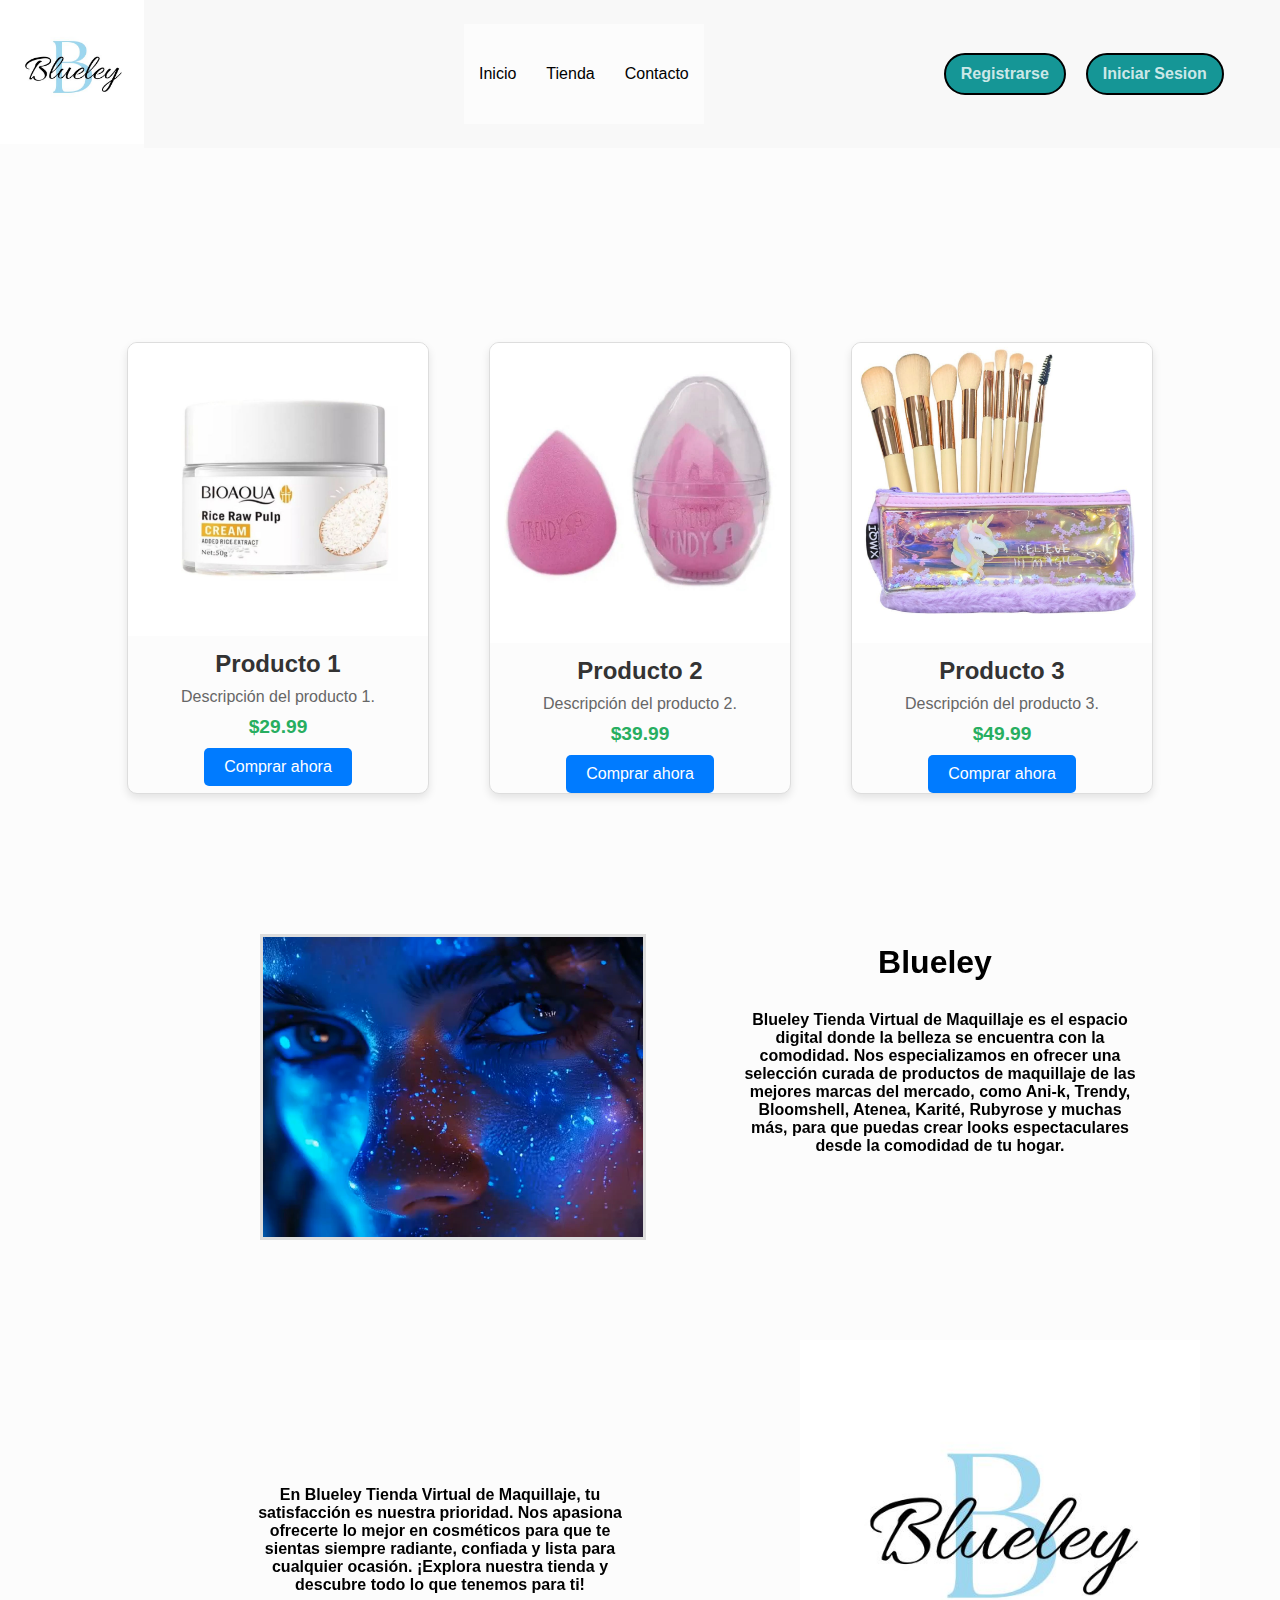
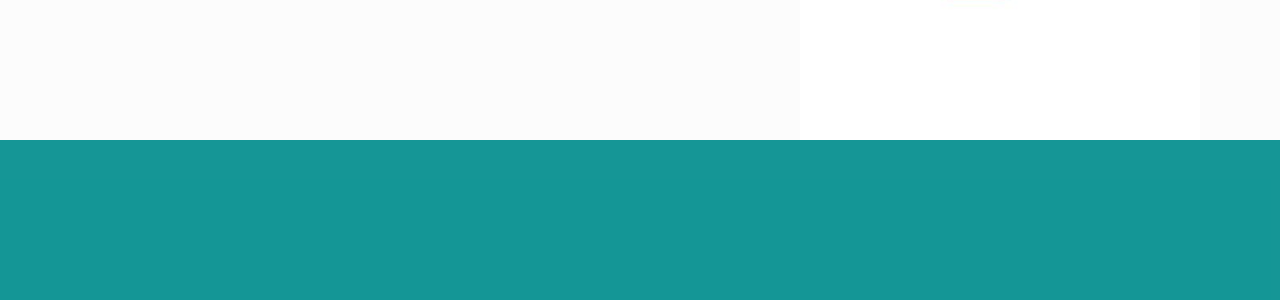
==== src/htdocs/Index.html @ fa140cc6 "inicio y registro de usuario con validacion en la bd" ====
<!DOCTYPE html>
<html>
  <head>
    <meta charset="utf-8" />
    <meta http-equiv="X-UA-Compatible" content="IE=edge" />
    <title>Bluley</title>
    <meta name="viewport" content="width=device-width, initial-scale=1" />
    <link
      rel="stylesheet"
      type="text/css"
      media="screen"
      href="Estilos/style.css"
    />
    <link rel="stylesheet" href="index.php" />
    <link rel="stylesheet" href="index.sql" />

    <link rel="icon" href="img/Bluley logo.jpg" />
    <script src="Inicio.js"></script>
  </head>
  <body>
    <!-- Cabecera -->
    <header class="Cabecera">
      <a href="#" class="logo"> <img src="img/Bluley logo.jpg" /></a>
      <div class="user-name"></div>
      <nav>
        <ul>
          <li>
            <a href="Index.html" class="link">Inicio</a>
          </li>

          <li><a href="Tienda.html">Tienda</a></li>
          <li><a href="">Contacto</a></li>
        </ul>
      </nav>

      <a href="Registrarse.html" class="Button1">Registrarse</a>
      <a href="InicioSecion.html" class="Button2">Iniciar Sesion</a>
    </header>

    <video muted autoplay loop>
      <source
        src="Video/coverr-putting-makeup-on-3918-1080p.mp4"
        type="video/mp4"
      />
    </video>

    <div class="product-row">
      <div class="product-card">
        <img
          src="img/Crema de Bioa.jpg"
          alt="Producto 1"
          class="product-image"
        />
        <h2 class="product-title">Producto 1</h2>
        <p class="product-description">Descripción del producto 1.</p>
        <span class="product-price">$29.99</span>
        <button class="buy-button">Comprar ahora</button>
      </div>
      <div class="product-card">
        <img src="img/La esponja .jpg" alt="Producto 2" class="product-image" />
        <h2 class="product-title">Producto 2</h2>
        <p class="product-description">Descripción del producto 2.</p>
        <span class="product-price">$39.99</span>
        <button class="buy-button">Comprar ahora</button>
      </div>
      <div class="product-card">
        <img src="img/Brochas.jpg" alt="Producto 3" class="product-image" />
        <h2 class="product-title">Producto 3</h2>
        <p class="product-description">Descripción del producto 3.</p>
        <span class="product-price">$49.99</span>
        <button class="buy-button">Comprar ahora</button>
      </div>
    </div>

    <div class="video-text-grid">
      <video class="circular-video" autoplay muted loop>
        <source
          src="Video/coverr-cosmic-blue-glitter-makeup-close-up-1080p.mp4"
          type="video/mp4"
        />
        Tu navegador no soporta el video.
      </video>

      <div>
        <h1 class="Titulo1">Blueley</h1>
        <p class="Parrafo1">
          Blueley Tienda Virtual de Maquillaje es el espacio digital donde la
          belleza se encuentra con la comodidad. Nos especializamos en ofrecer
          una selección curada de productos de maquillaje de las mejores marcas
          del mercado, como Ani-k, Trendy, Bloomshell, Atenea, Karité, Rubyrose
          y muchas más, para que puedas crear looks espectaculares desde la
          comodidad de tu hogar.
        </p>
      </div>
    </div>

    <div class="contenedor">
      <p>
        En Blueley Tienda Virtual de Maquillaje, tu satisfacción es nuestra
        prioridad. Nos apasiona ofrecerte lo mejor en cosméticos para que te
        sientas siempre radiante, confiada y lista para cualquier ocasión.
        ¡Explora nuestra tienda y descubre todo lo que tenemos para ti!
      </p>
      <img src="img/Bluley logo.jpg" alt="Logo descriptivo" />
    </div>

    <!-- Footer -->
    <footer class="footer"></footer>
  </body>
</html>
---- src/htdocs/Estilos/style.css ----
* {
  font-family: Arial, sans-serif;
  margin: 0;
  padding: 0;
  background-color: #fcfcfc;
}

header {
  background-color: #f8f8f8;

  display: flex;
  align-items: center; /* Alinea verticalmente */

  width: 80.6rem;
  font-size: 16px;
}

.logo img {
  max-width: 9rem; /* El logo no será más ancho que 100px */
  height: auto; /* Mantiene la proporción */
}

nav {
  display: grid;
  display: flex; /* Activa Flexbox */
  justify-content: center; /* Centra horizontalmente */
  align-items: center; /* Centra verticalmente si es necesario */
  height: 100px; /* Ajusta según el diseño */
  margin-left: 20rem;
}

nav ul {
  list-style: none;
  display: flex;
  text-align: center;
  justify-content: center;
}

nav ul li a {
  display: block;

  text-decoration: none;
  padding: -0px 15px; /* Reducimos el padding */
  color: #000000;
  align-items: center;

  transition: background-color 0.3s;
}

.Button1 {
  display: inline-block;
  padding: 10px 15px;
  font-weight: 750;
  font-family: Arial, Helvetica, sans-serif;

  color: rgba(255, 255, 255, 0.795);
  margin-inline-start: 15rem;
  text-decoration: none;
  border-radius: 5px;
  font-size: 16px;
  text-align: center;
  border: none;
  cursor: pointer;
  border-radius: 10rem;
  background-color: rgba(9, 145, 145, 0.952);
  border: 2px solid #000000; /* Grosor, estilo y color */
}

.Button1:hover {
  background-color: #030303;
}

.Button2 {
  display: grid;
  padding: 10px 15px;
  font-weight: 750;
  font-family: Arial, Helvetica, sans-serif;
  margin: 20px;
  color: rgba(255, 255, 255, 0.795);
  text-decoration: none;
  border-radius: 10rem;
  font-size: 16px;
  text-align: center;
  border: none;
  cursor: pointer;
  background-color: rgba(9, 145, 145, 0.952);
  border: 2px solid #000000; /* Grosor, estilo y color */
}

.Button2:hover {
  background-color: #030303;
}

.product-card {
  width: 300px; /* Ancho del contenedor */
  border: 1px solid #ddd; /* Borde sutil */
  border-radius: 10px; /* Bordes redondeados */
  box-shadow: 0 4px 8px rgba(0, 0, 0, 0.1); /* Sombra suave */
  overflow: hidden; /* Recorta contenido fuera de los bordes redondeados */
  text-align: center; /* Centra el texto */
  font-family: Arial, sans-serif; /* Fuente del texto */
  margin: 20px; /* Espaciado alrededor del contenedor */
}

.product-image {
  width: 100%; /* Imagen ocupa todo el ancho */
  height: auto; /* Mantiene la proporción */
}

.product-title {
  font-size: 1.5em; /* Tamaño del título */
  margin: 10px 0; /* Espaciado superior e inferior */
  color: #333; /* Color del texto */
}

.product-description {
  font-size: 1em; /* Tamaño de la descripción */
  color: #666; /* Color gris para el texto */
  margin: 10px; /* Espaciado alrededor */
}

.product-price {
  font-size: 1.2em; /* Tamaño del precio */
  font-weight: bold; /* Texto en negrita */
  color: #27ae60; /* Verde */
  display: block; /* Ocupa una línea completa */
  margin: 10px 0; /* Espaciado */
}

.buy-button {
  background-color: #007bff; /* Azul brillante */
  color: white; /* Texto blanco */
  border: none; /* Sin borde */
  border-radius: 5px; /* Bordes redondeados */
  padding: 10px 20px; /* Relleno interno */
  font-size: 1em; /* Tamaño del texto */
  cursor: pointer; /* Cambia el cursor al pasar sobre el botón */
  transition: background-color 0.3s ease; /* Animación de transición */
}

.buy-button:hover {
  background-color: #0056b3; /* Oscurece el azul al pasar el ratón */
}

.product-row {
  display: flex; /* Activa Flexbox */
  gap: 20px; /* Espaciado entre los contenedores */
  justify-content: center; /* Centra los contenedores horizontalmente */
  flex-wrap: wrap; /* Permite que los elementos salten a la siguiente línea si es necesario */
  padding: 20px; /* Espaciado interno del contenedor principal */
}

.product-card {
  width: 300px; /* Tamaño fijo de cada tarjeta */
  border: 1px solid #ddd;
  border-radius: 10px;
  box-shadow: 0 4px 8px rgba(0, 0, 0, 0.1);
  text-align: center;
}

#Principal {
  background-image: url(img/Bluley\ logo.jpg);

  font-size: 18px;
  filter: brightness (80%);
  background-size: cover;
}

#hero {
  min-height: 100hv;
  position: relative;
}

video {
  position: relative;
  top: 0;
  left: 0;
  width: 100%;
  height: 20%;
  object-fit: cover;
}

.capa {
  position: absolute;
  top: 0;
  left: 0;
  width: 100%;
  height: 100%;
  background: #1c1c1d;
  opacity: 0.5;
  mix-blend-mode: overlay;
}

.Titulo1 {
  font-family: Arial, Helvetica, sans-serif;
  margin-left: 5rem;

  width: 250px;
  text-align: center;
  padding: 10px;
}

.Parrafo1 {
  font-family: Source Sans Pro, BlinkMacSystemFont, "Segoe UI", Roboto, Oxygen,
    Ubuntu, Cantarell, "Open Sans", "Helvetica Neue", sans-serif;
  font-weight: 600;
  text-align: center;
  width: 400px;
  padding: 20px;
}

/* Estilos para el botón del carrito */
.cart-button {
  position: fixed;
  top: 20px;
  right: 20px;
  background-color: #007bff;
  color: #fff;
  border: none;
  padding: 10px 20px;
  border-radius: 5px;
  cursor: pointer;
  font-size: 16px;
}

/* Estilos del carrito */
.cart-container {
  position: fixed;
  top: 0;
  right: -100%;
  width: 300px;
  height: 100%;
  background-color: #f8f9fa;
  box-shadow: -2px 0 5px rgba(0, 0, 0, 0.2);
  transition: right 0.3s ease;
  padding: 20px;
  display: flex;
  flex-direction: column;
}

.cart-container.open {
  right: 0;
}

.cart-header {
  display: flex;
  justify-content: space-between;
  align-items: center;
  margin-bottom: 10px;
}

.cart-header h2 {
  margin: 0;
}

.cart-header button {
  background: none;
  border: none;
  font-size: 20px;
  cursor: pointer;
}

.cart-items {
  flex: 1;
  overflow-y: auto; /* Permite la barra desplazante */
  border-top: 1px solid #ddd;
  padding-top: 10px;
}

.cart-item {
  display: flex;
  justify-content: space-between;
  margin-bottom: 10px;
}

.cart-footer {
  border-top: 1px solid #ddd;
  padding-top: 10px;
  font-weight: bold;
}

.contenedor {
  display: flex;
  align-items: center;
}

.contenedor img {
  height: 400px;
  margin-inline-start: 10rem;
}

.contenedor p {
  text-align: center;
  font-weight: 600;
  width: 400px;
  margin-left: 15rem;
}

.video-text-grid {
  display: grid;

  grid-template-columns: 1fr 1fr; /* Dos columnas iguales */
  padding: 100px;
  margin-left: 10rem;
}

.circular-video {
  position: unset;

  width: 380px; /* Ancho del video */
  height: 300px;

  border: 3px solid #ddd; /* Opcional: Borde decorativo */
  overflow: hidden; /* Oculta cualquier parte fuera de los bordes */
}

.footer {
  display: flex;
  justify-content: space-around; /* Espacia las columnas */
  background-color: rgba(9, 145, 145, 0.952);
  text-align: center;

  padding: 80px;
}

.footer div {
  max-width: 300px;
}

.footer h3 {
  margin-top: 0;
}

.footer a {
  text-decoration: none;
}

.footer a:hover {
  text-decoration: underline;
}
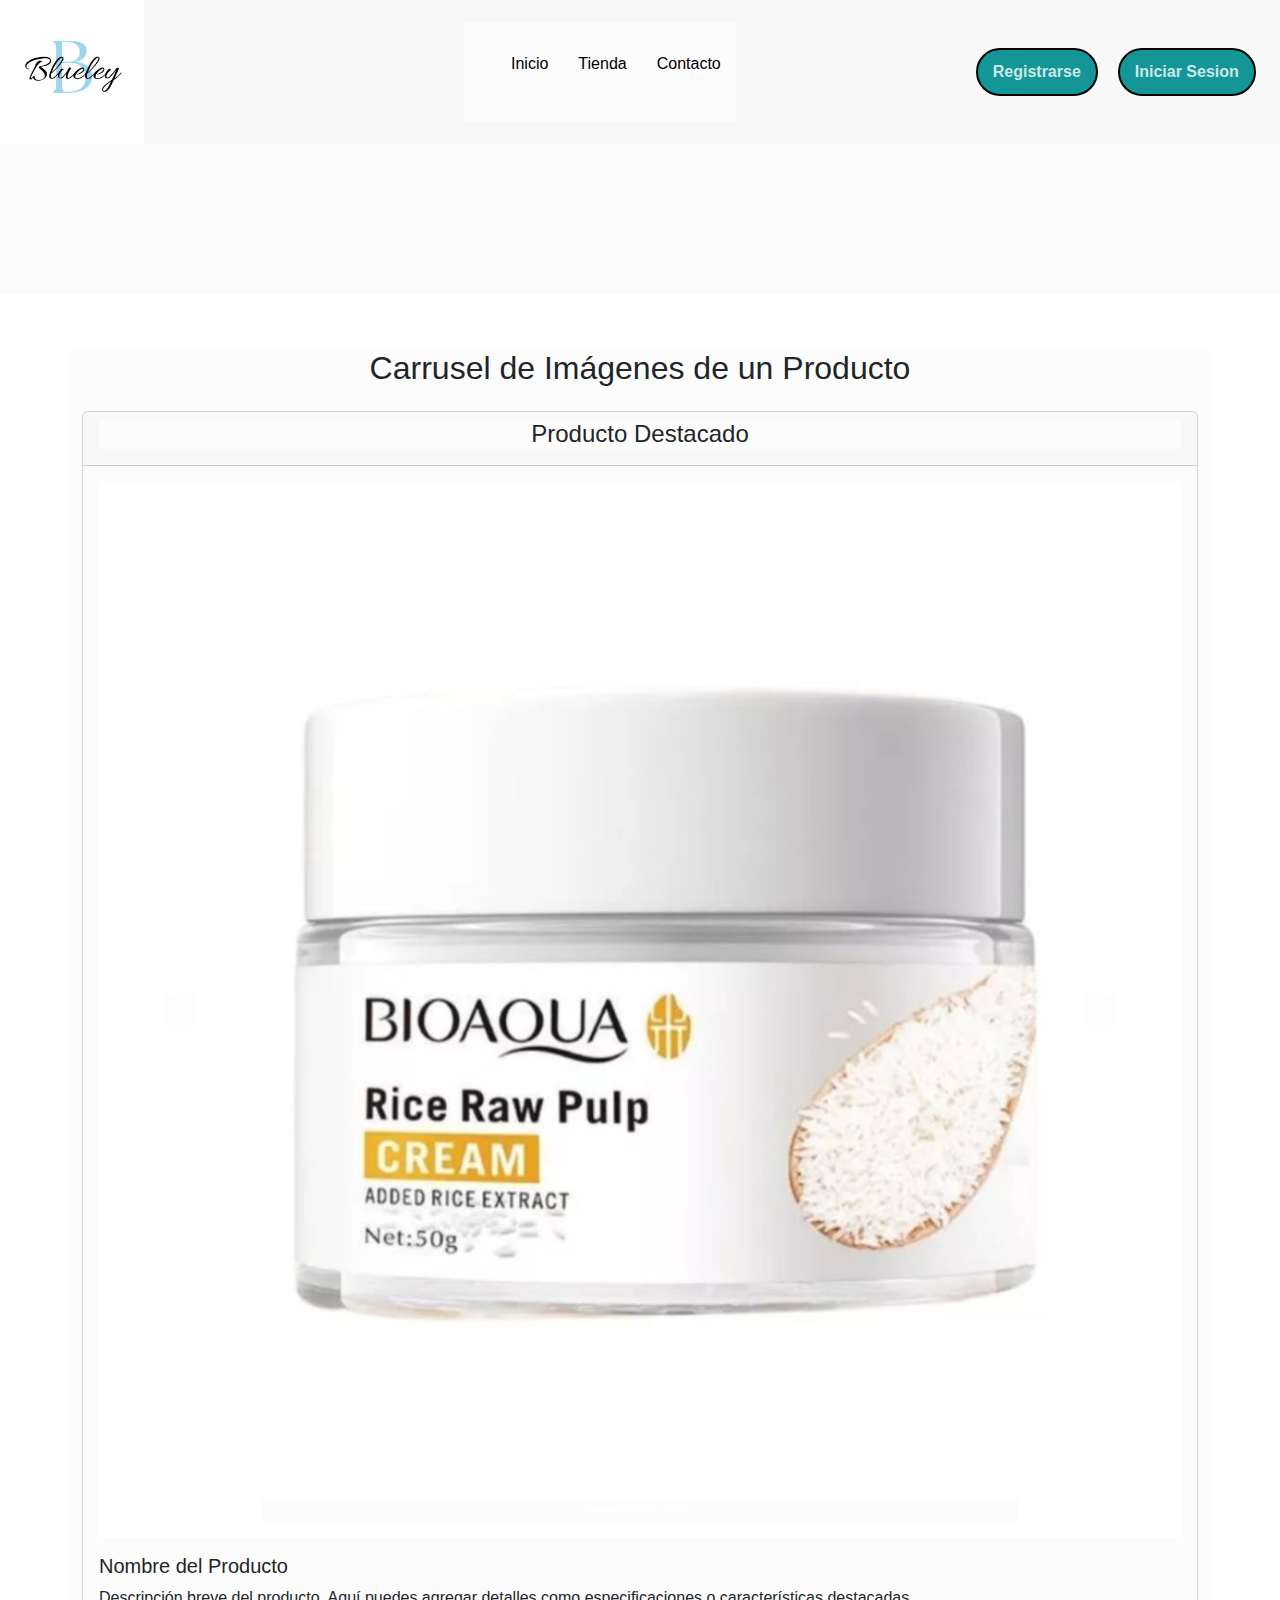
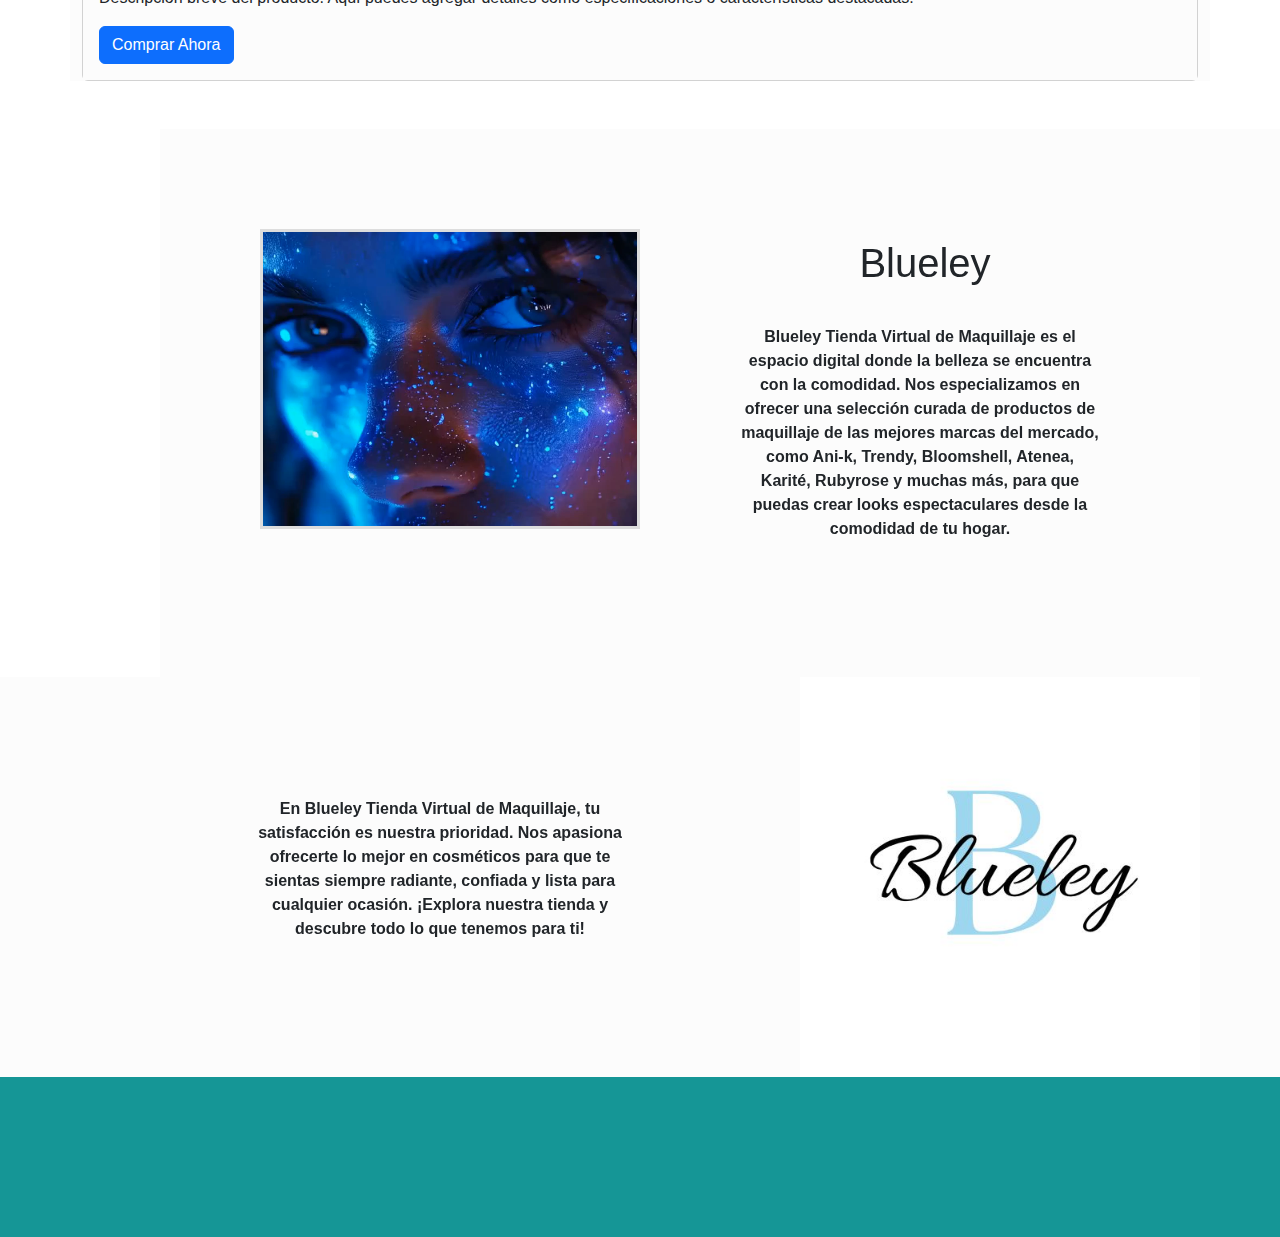
==== commit 3b92a626: "Se agrega un carrusel de los productos destacados en la pagina principal y se tiene que ajustar el t" ====
--- a/src/htdocs/Index.html
+++ b/src/htdocs/Index.html
@@ -11,9 +11,11 @@
       media="screen"
       href="Estilos/style.css"
     />
-    <link rel="stylesheet" href="index.php" />
-    <link rel="stylesheet" href="index.sql" />
 
+    <link
+      href="https://cdn.jsdelivr.net/npm/bootstrap@5.3.0/dist/css/bootstrap.min.css"
+      rel="stylesheet"
+    />
     <link rel="icon" href="img/Bluley logo.jpg" />
     <script src="Inicio.js"></script>
   </head>
@@ -44,31 +46,105 @@
       />
     </video>
 
-    <div class="product-row">
-      <div class="product-card">
-        <img
-          src="img/Crema de Bioa.jpg"
-          alt="Producto 1"
-          class="product-image"
-        />
-        <h2 class="product-title">Producto 1</h2>
-        <p class="product-description">Descripción del producto 1.</p>
-        <span class="product-price">$29.99</span>
-        <button class="buy-button">Comprar ahora</button>
-      </div>
-      <div class="product-card">
-        <img src="img/La esponja .jpg" alt="Producto 2" class="product-image" />
-        <h2 class="product-title">Producto 2</h2>
-        <p class="product-description">Descripción del producto 2.</p>
-        <span class="product-price">$39.99</span>
-        <button class="buy-button">Comprar ahora</button>
-      </div>
-      <div class="product-card">
-        <img src="img/Brochas.jpg" alt="Producto 3" class="product-image" />
-        <h2 class="product-title">Producto 3</h2>
-        <p class="product-description">Descripción del producto 3.</p>
-        <span class="product-price">$49.99</span>
-        <button class="buy-button">Comprar ahora</button>
+    <div class="container my-5">
+      <h2 class="text-center mb-4">Carrusel de Imágenes de un Producto</h2>
+      <div class="card">
+        <div class="card-header text-center">
+          <h4>Producto Destacado</h4>
+        </div>
+        <div class="card-body">
+          <!-- Carrusel de imágenes -->
+          <div
+            id="productoCarrusel"
+            class="carousel slide"
+            data-bs-ride="carousel"
+          >
+            <!-- Indicadores (opcional) -->
+            <div class="carousel-indicators">
+              <button
+                type="button"
+                data-bs-target="#productoCarrusel"
+                data-bs-slide-to="0"
+                class="active"
+                aria-current="true"
+                aria-label="Imagen 1"
+              ></button>
+              <button
+                type="button"
+                data-bs-target="#productoCarrusel"
+                data-bs-slide-to="1"
+                aria-label="Imagen 2"
+              ></button>
+              <button
+                type="button"
+                data-bs-target="#productoCarrusel"
+                data-bs-slide-to="2"
+                aria-label="Imagen 3"
+              ></button>
+            </div>
+
+            <!-- Imágenes del carrusel -->
+            <div class="carousel-inner">
+              <div class="carousel-item active">
+                <img
+                  src="img/Crema de Bioa.jpg"
+                  class="d-block w-100"
+                  alt="Imagen del producto 1"
+                />
+              </div>
+              <div class="carousel-item">
+                <img
+                  src="img/La esponja .jpg"
+                  class="d-block w-100"
+                  alt="Imagen del producto 2"
+                />
+              </div>
+              <div class="carousel-item">
+                <img
+                  src="img/Brochas.jpg"
+                  class="d-block w-100"
+                  alt="Imagen del producto 3"
+                />
+              </div>
+            </div>
+
+            <!-- Controles del carrusel -->
+            <button
+              class="carousel-control-prev"
+              type="button"
+              data-bs-target="#productoCarrusel"
+              data-bs-slide="prev"
+            >
+              <span
+                class="carousel-control-prev-icon"
+                aria-hidden="true"
+              ></span>
+              <span class="visually-hidden">Anterior</span>
+            </button>
+            <button
+              class="carousel-control-next"
+              type="button"
+              data-bs-target="#productoCarrusel"
+              data-bs-slide="next"
+            >
+              <span
+                class="carousel-control-next-icon"
+                aria-hidden="true"
+              ></span>
+              <span class="visually-hidden">Siguiente</span>
+            </button>
+          </div>
+
+          <!-- Información del producto -->
+          <div class="mt-3">
+            <h5>Nombre del Producto</h5>
+            <p>
+              Descripción breve del producto. Aquí puedes agregar detalles como
+              especificaciones o características destacadas.
+            </p>
+            <button class="btn btn-primary">Comprar Ahora</button>
+          </div>
+        </div>
       </div>
     </div>
 
@@ -106,5 +182,6 @@
 
     <!-- Footer -->
     <footer class="footer"></footer>
+    <script src="https://cdn.jsdelivr.net/npm/bootstrap@5.3.0/dist/js/bootstrap.bundle.min.js"></script>
   </body>
-</html>+</html>
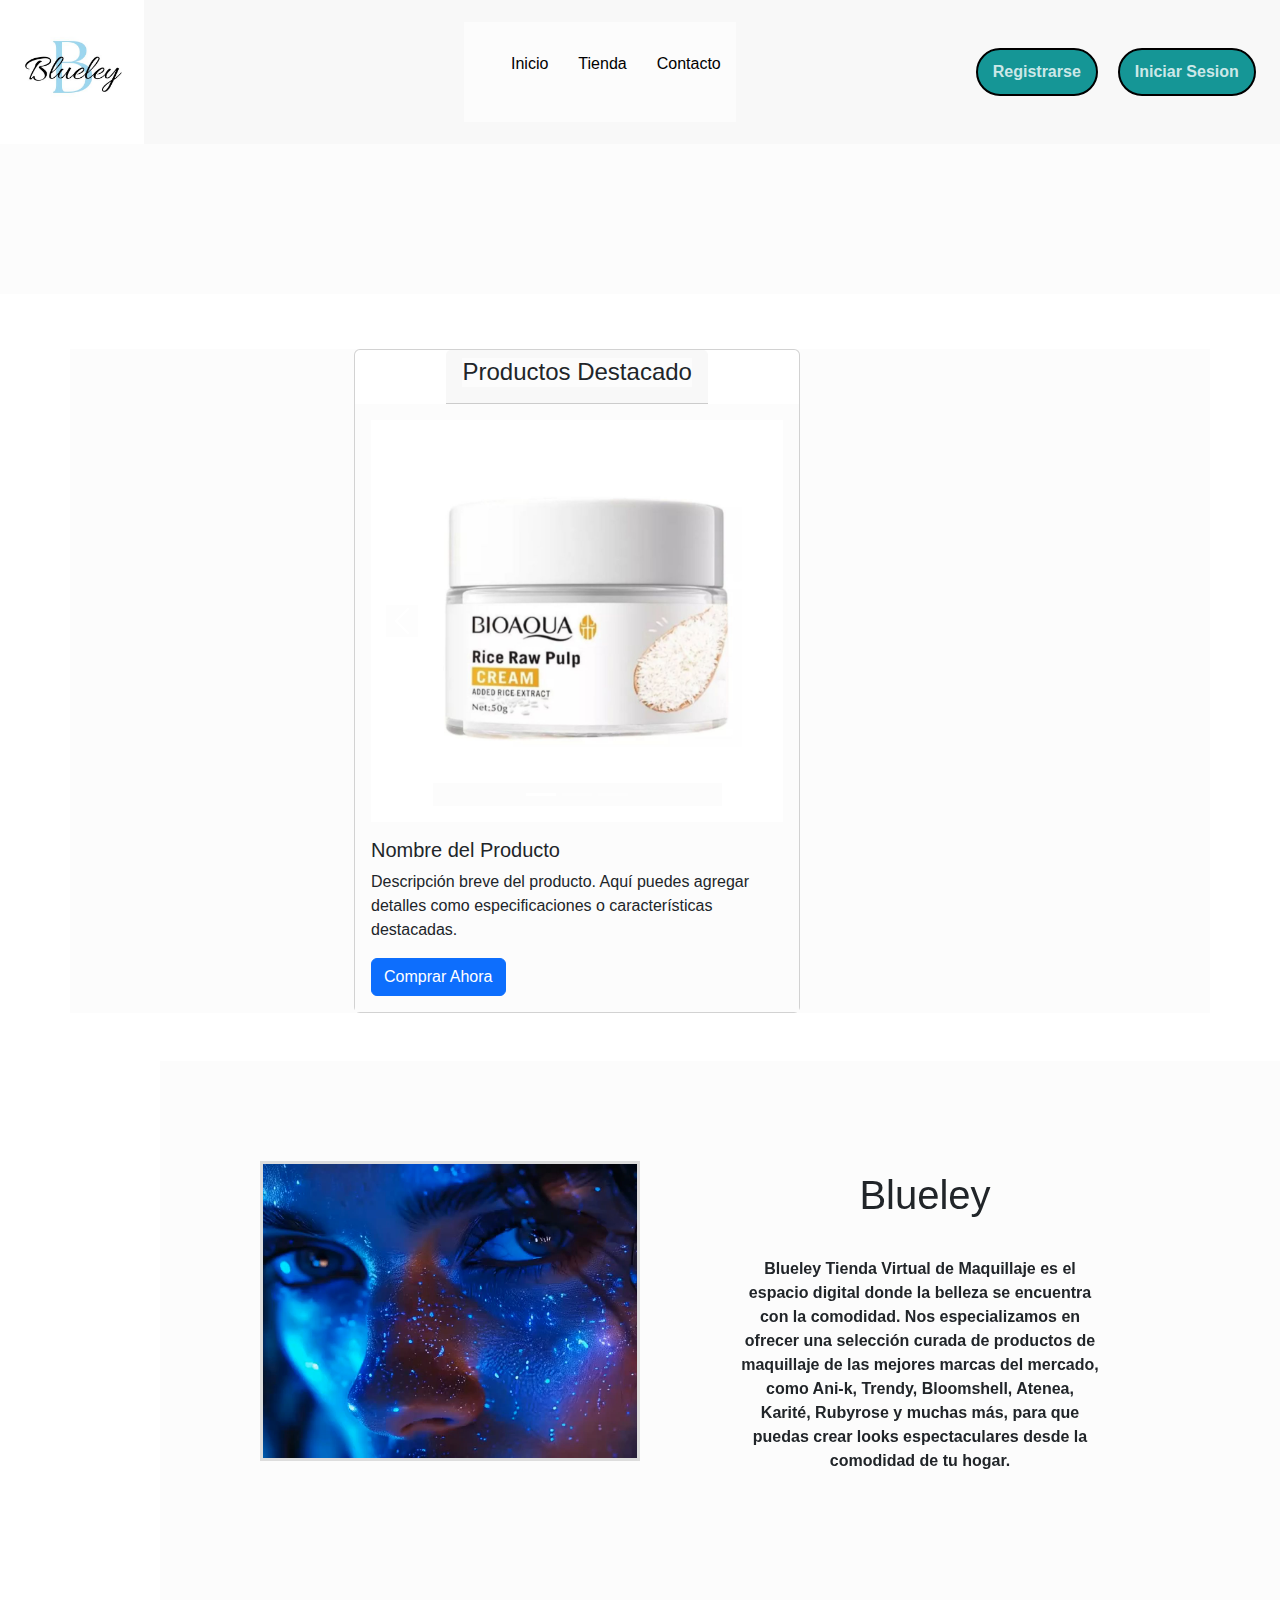
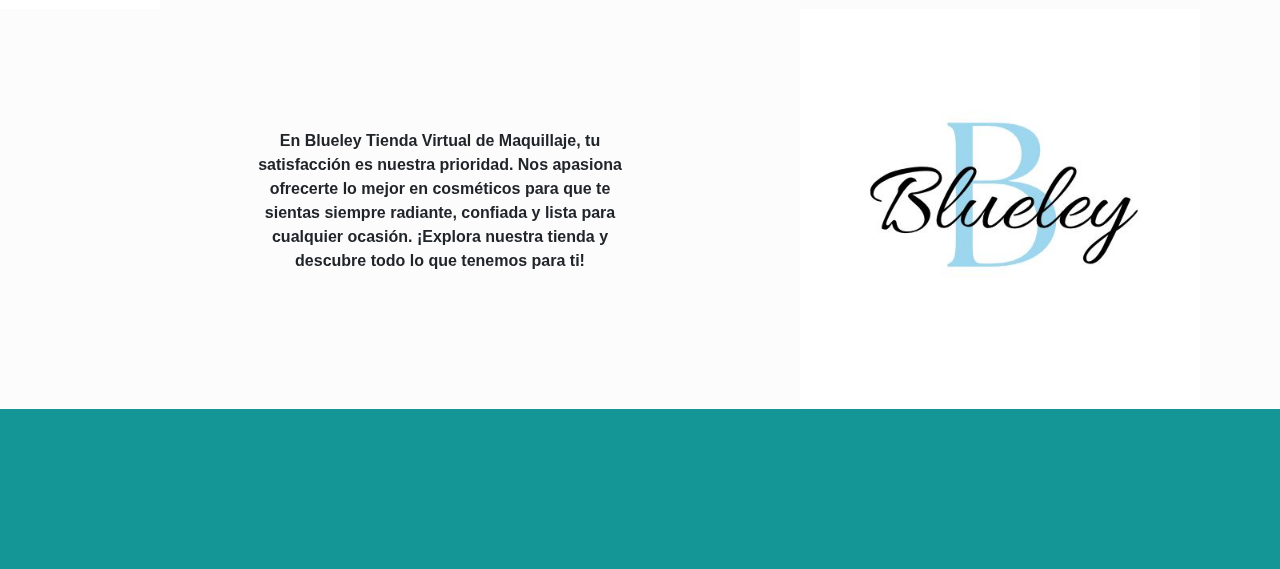
==== commit f0ad09db: "Se corrigieron algunos errores dentro del carrito del compra teniendo que volver aimplementar el apa" ====
--- a/src/htdocs/Index.html
+++ b/src/htdocs/Index.html
@@ -47,10 +47,9 @@
     </video>
 
     <div class="container my-5">
-      <h2 class="text-center mb-4">Carrusel de Imágenes de un Producto</h2>
       <div class="card">
         <div class="card-header text-center">
-          <h4>Producto Destacado</h4>
+          <h4>Productos Destacado</h4>
         </div>
         <div class="card-body">
           <!-- Carrusel de imágenes -->
@@ -127,12 +126,7 @@
               data-bs-target="#productoCarrusel"
               data-bs-slide="next"
             >
-              <span
-                class="carousel-control-next-icon"
-                aria-hidden="true"
-              ></span>
-              <span class="visually-hidden">Siguiente</span>
-            </button>
+             
           </div>
 
           <!-- Información del producto -->
--- a/src/htdocs/Estilos/style.css
+++ b/src/htdocs/Estilos/style.css
@@ -111,20 +111,6 @@
   font-size: 1.5em; /* Tamaño del título */
   margin: 10px 0; /* Espaciado superior e inferior */
   color: #333; /* Color del texto */
-}
-
-.product-description {
-  font-size: 1em; /* Tamaño de la descripción */
-  color: #666; /* Color gris para el texto */
-  margin: 10px; /* Espaciado alrededor */
-}
-
-.product-price {
-  font-size: 1.2em; /* Tamaño del precio */
-  font-weight: bold; /* Texto en negrita */
-  color: #27ae60; /* Verde */
-  display: block; /* Ocupa una línea completa */
-  margin: 10px 0; /* Espaciado */
 }
 
 .buy-button {
@@ -253,6 +239,20 @@
   margin: 0;
 }
 
+.card {
+  position: absolute;
+  top: 55%;
+  right: 0;
+  background-color: #000;
+  width: 40%;
+  height: 15px;
+  display: flex;
+  margin-left: 17rem;
+  justify-content: center;
+  align-items: center;
+  border-radius: 50%;
+}
+
 .cart-header button {
   background: none;
   border: none;
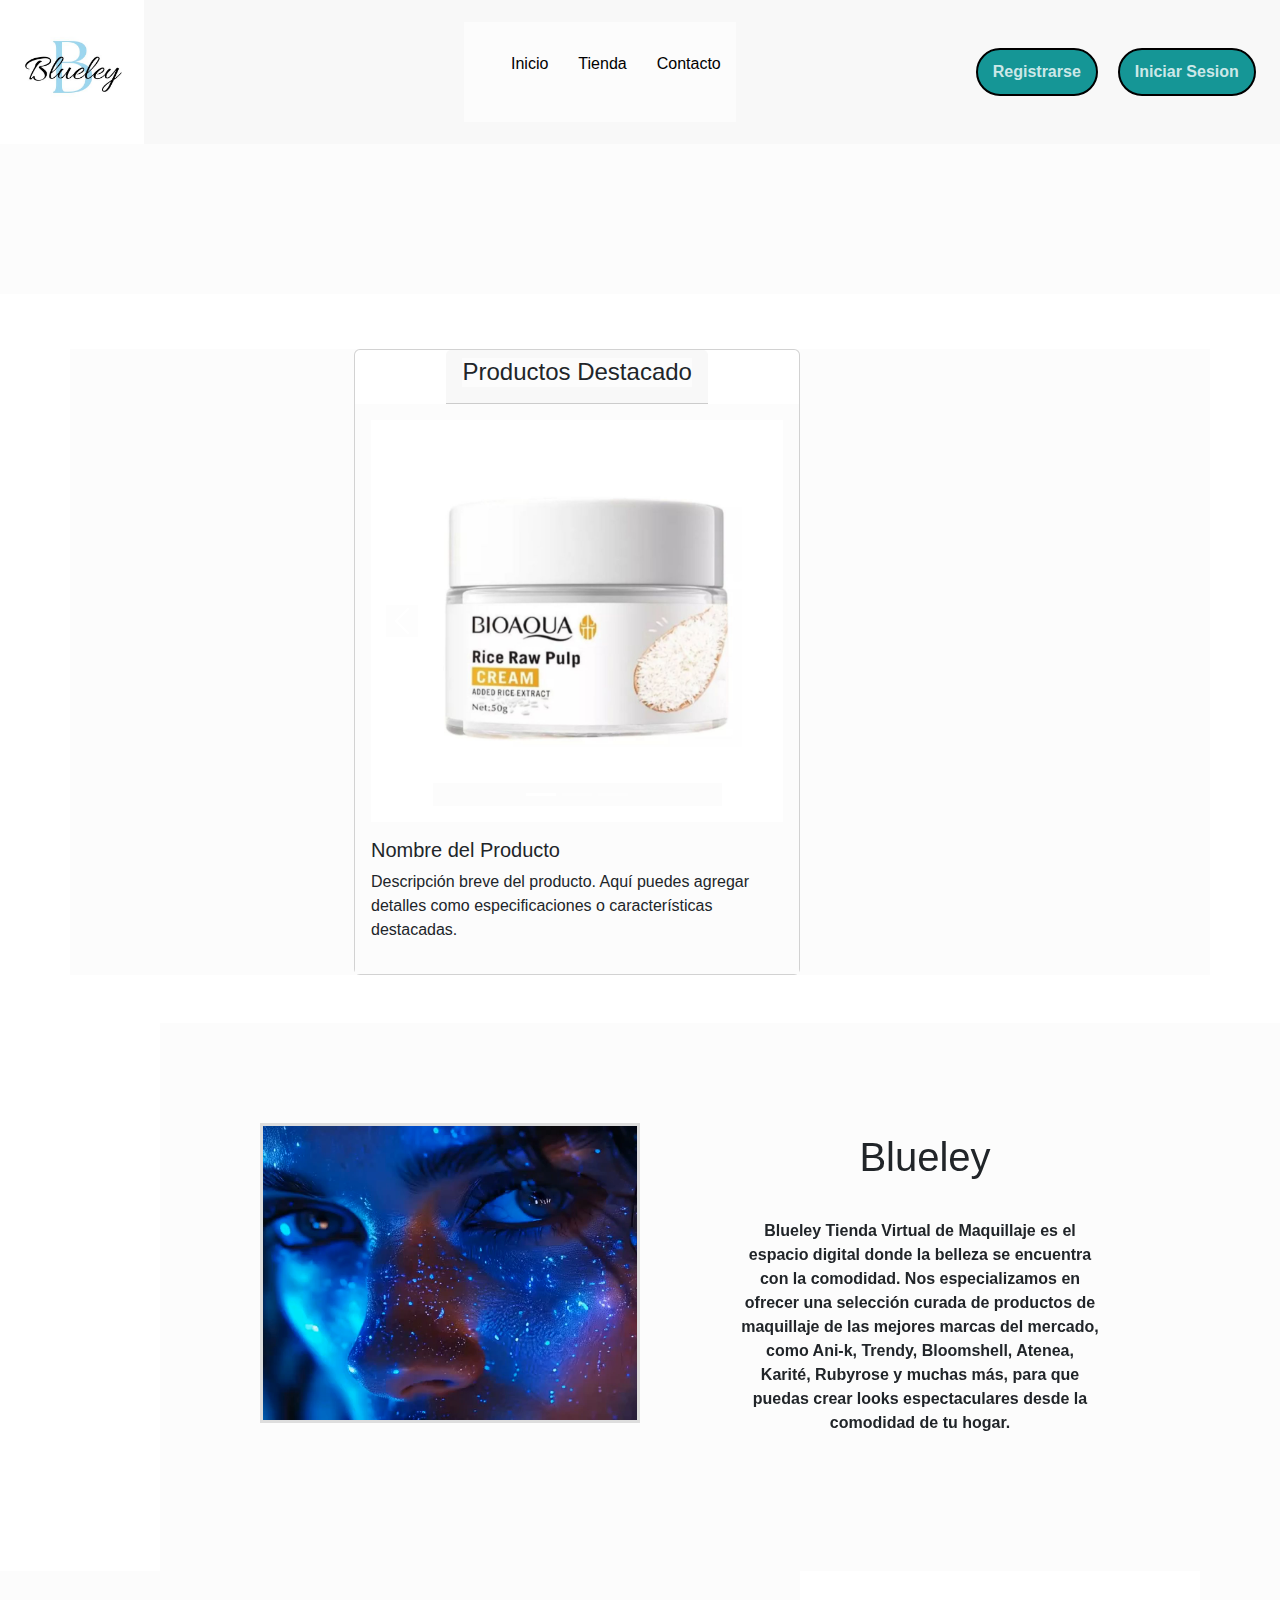
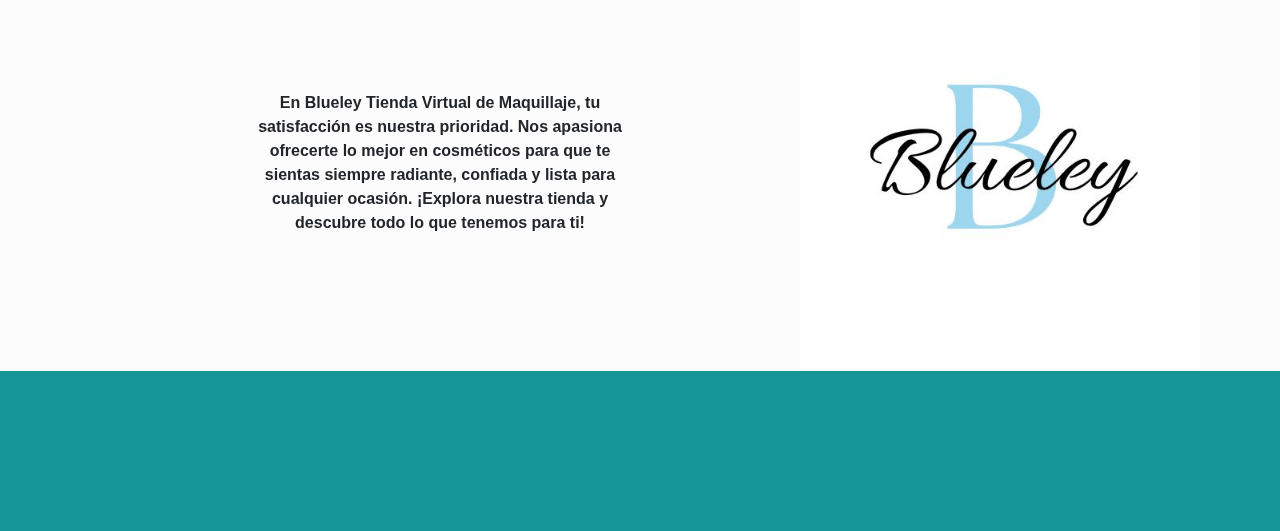
==== commit 86cfff61: "Se agrega la seccion de contacto y su contenido, estableciendo una ruta para que los usuarios que co" ====
--- a/src/htdocs/Index.html
+++ b/src/htdocs/Index.html
@@ -136,7 +136,7 @@
               Descripción breve del producto. Aquí puedes agregar detalles como
               especificaciones o características destacadas.
             </p>
-            <button class="btn btn-primary">Comprar Ahora</button>
+            
           </div>
         </div>
       </div>
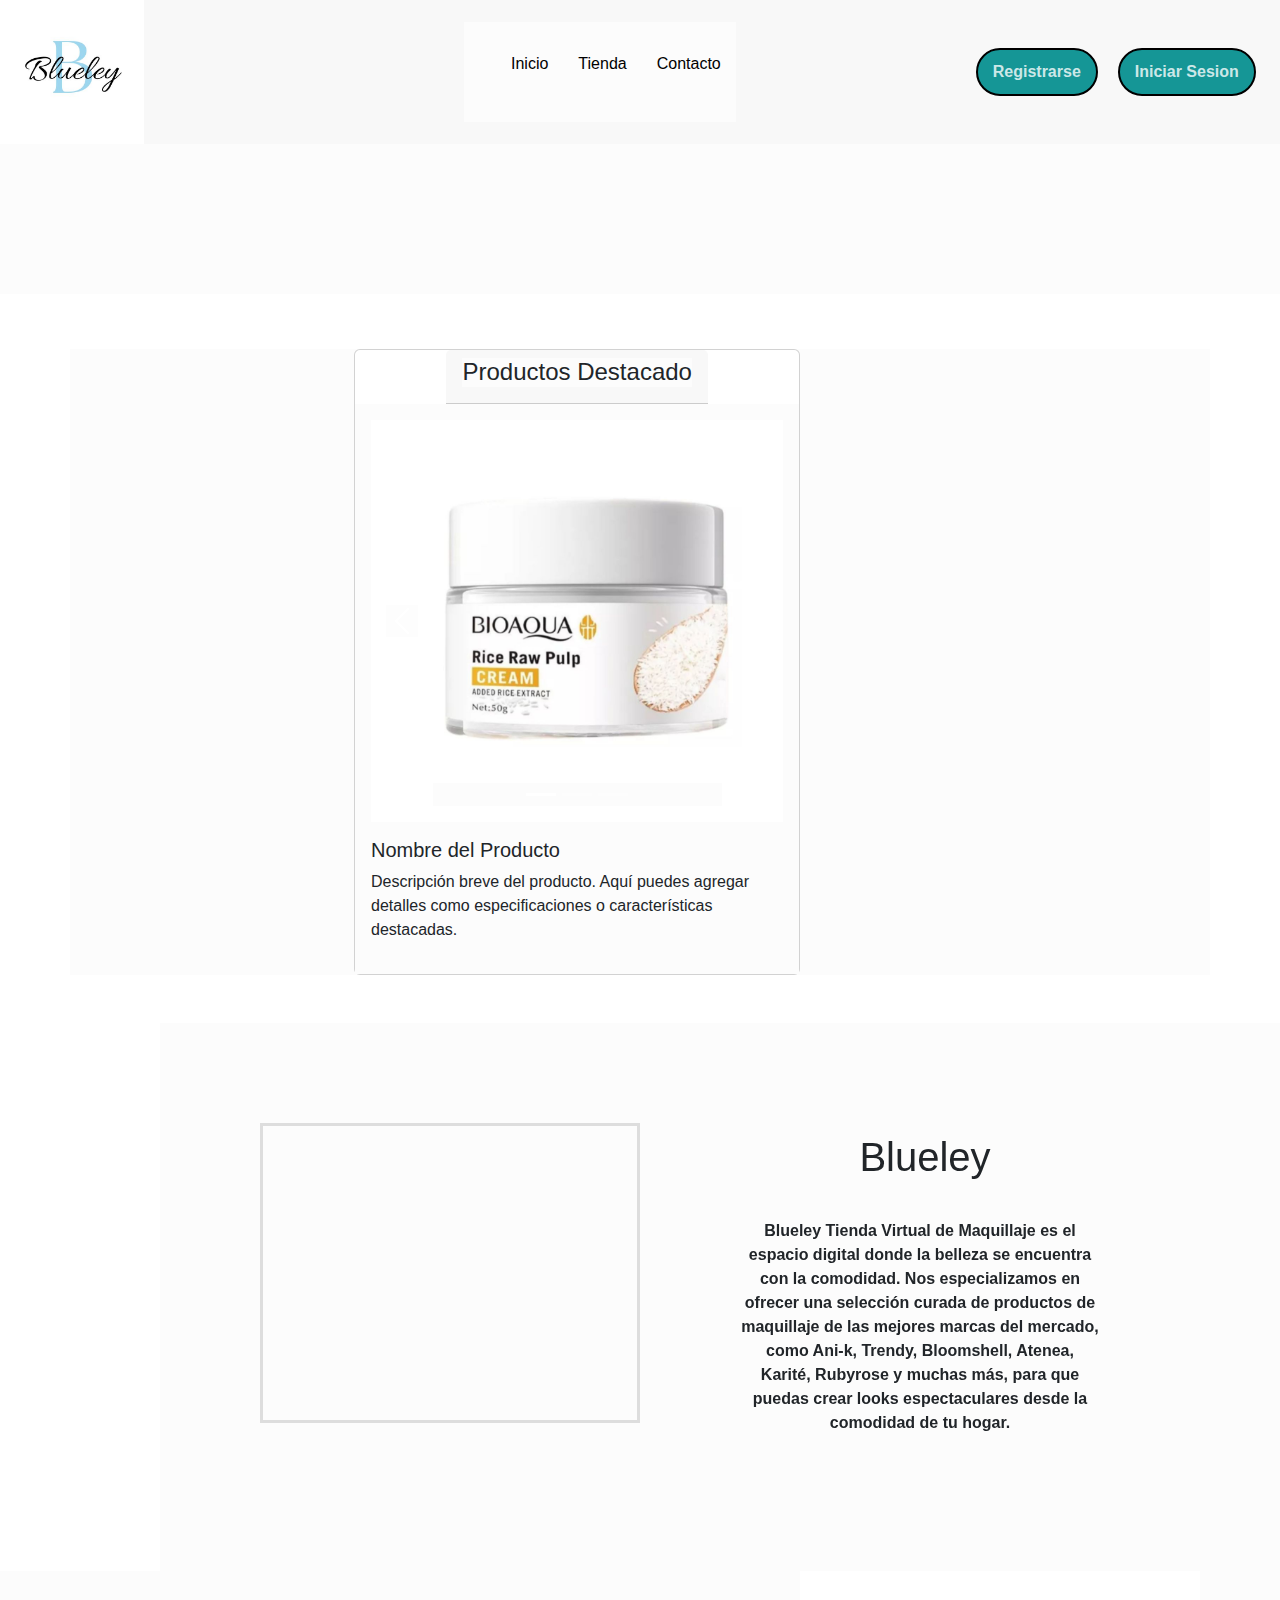
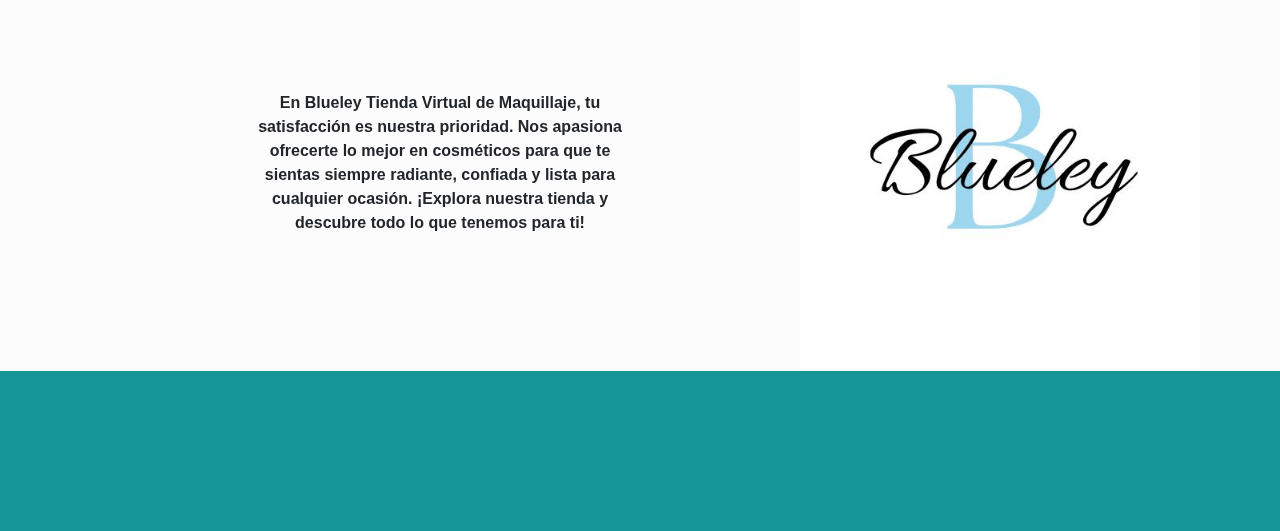
==== commit 49cfd2b1: "Se agrega los productos faltantes dentro de la seccion de tienda, tanto como descripcion como tipos " ====
--- a/src/htdocs/Index.html
+++ b/src/htdocs/Index.html
@@ -136,7 +136,6 @@
               Descripción breve del producto. Aquí puedes agregar detalles como
               especificaciones o características destacadas.
             </p>
-            
           </div>
         </div>
       </div>
